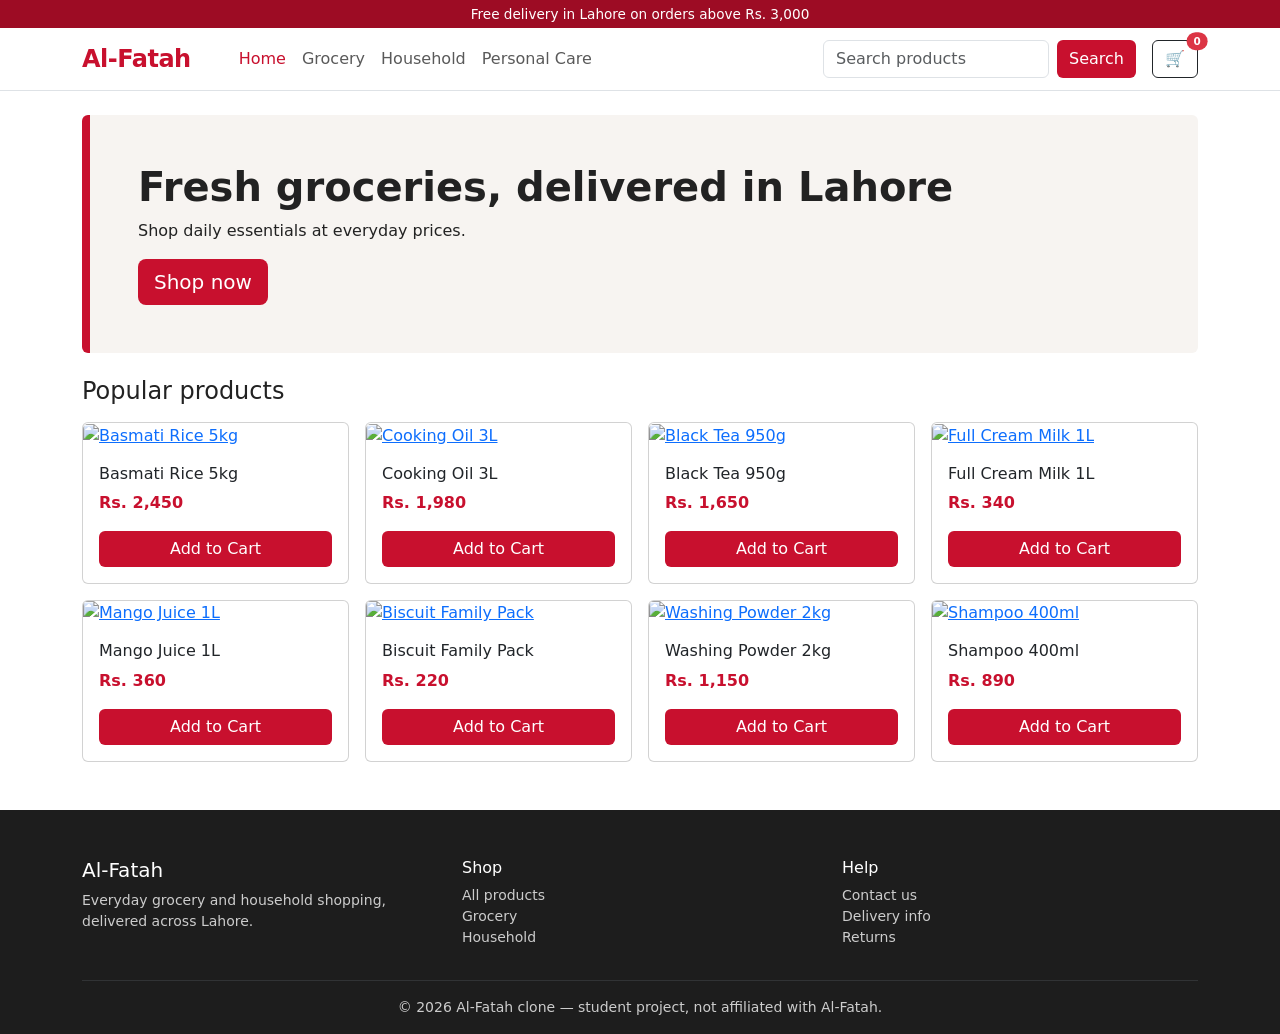
==== Assignment-2/index.html @ c0e251b8 "Added navbar" ====
<!DOCTYPE html>
<html lang="en">
<head>
<meta charset="UTF-8">
<meta name="viewport" content="width=device-width, initial-scale=1">
<title>Al-Fatah | Home</title>
<link href="https://cdn.jsdelivr.net/npm/bootstrap@5.3.3/dist/css/bootstrap.min.css" rel="stylesheet">
<link href="styles.css" rel="stylesheet">
</head>
<body>
<div class="topbar py-1 text-center">Free delivery in Lahore on orders above Rs. 3,000</div>
<nav class="navbar navbar-expand-lg bg-white border-bottom sticky-top">
  <div class="container">
    <a class="navbar-brand" href="index.html">Al-Fatah</a>
    <div class="d-flex align-items-center order-lg-last">
      <a href="#" class="btn btn-outline-dark position-relative" aria-label="Cart">
        &#128722;<span class="cart-badge position-absolute top-0 start-100 translate-middle badge rounded-pill bg-danger">0</span>
      </a>
      <button class="navbar-toggler ms-2" type="button" data-bs-toggle="collapse" data-bs-target="#menu" aria-controls="menu" aria-expanded="false" aria-label="Toggle navigation"><span class="navbar-toggler-icon"></span></button>
    </div>
    <div class="collapse navbar-collapse" id="menu">
      <ul class="navbar-nav me-auto ms-lg-4">
        <li class="nav-item"><a class="nav-link active" href="index.html">Home</a></li>
        <li class="nav-item"><a class="nav-link" href="#products">Grocery</a></li>
        <li class="nav-item"><a class="nav-link" href="#products">Household</a></li>
        <li class="nav-item"><a class="nav-link" href="#products">Personal Care</a></li>
      </ul>
      <form class="d-flex my-2 my-lg-0 me-lg-3" role="search">
        <input class="form-control me-2" type="search" placeholder="Search products" aria-label="Search">
        <button class="btn btn-brand" type="button">Search</button>
      </form>
    </div>
  </div>
</nav>

<main class="container mt-4">
  <section class="hero rounded p-4 p-md-5 mb-4">
    <h1 class="fw-bold">Fresh groceries, delivered in Lahore</h1>
    <p class="mb-3">Shop daily essentials at everyday prices.</p>
    <a href="#products" class="btn btn-brand btn-lg">Shop now</a>
  </section>
  <section id="products">
    <h2 class="h4 mb-3">Popular products</h2>
    <div class="row g-3">
      <div class="col-6 col-md-4 col-lg-3">
        <div class="card h-100 product-card">
          <a href="product.html"><img src="images/basmati-rice.svg" class="card-img-top" alt="Basmati Rice 5kg"></a>
          <div class="card-body d-flex flex-column">
            <h2 class="h6 card-title"><a href="product.html" class="text-decoration-none text-dark">Basmati Rice 5kg</a></h2>
            <p class="price mb-3">Rs. 2,450</p>
            <button class="btn btn-brand mt-auto" type="button">Add to Cart</button>
          </div>
        </div>
      </div>
      <div class="col-6 col-md-4 col-lg-3">
        <div class="card h-100 product-card">
          <a href="product.html"><img src="images/cooking-oil.svg" class="card-img-top" alt="Cooking Oil 3L"></a>
          <div class="card-body d-flex flex-column">
            <h2 class="h6 card-title"><a href="product.html" class="text-decoration-none text-dark">Cooking Oil 3L</a></h2>
            <p class="price mb-3">Rs. 1,980</p>
            <button class="btn btn-brand mt-auto" type="button">Add to Cart</button>
          </div>
        </div>
      </div>
      <div class="col-6 col-md-4 col-lg-3">
        <div class="card h-100 product-card">
          <a href="product.html"><img src="images/tea.svg" class="card-img-top" alt="Black Tea 950g"></a>
          <div class="card-body d-flex flex-column">
            <h2 class="h6 card-title"><a href="product.html" class="text-decoration-none text-dark">Black Tea 950g</a></h2>
            <p class="price mb-3">Rs. 1,650</p>
            <button class="btn btn-brand mt-auto" type="button">Add to Cart</button>
          </div>
        </div>
      </div>
      <div class="col-6 col-md-4 col-lg-3">
        <div class="card h-100 product-card">
          <a href="product.html"><img src="images/milk.svg" class="card-img-top" alt="Full Cream Milk 1L"></a>
          <div class="card-body d-flex flex-column">
            <h2 class="h6 card-title"><a href="product.html" class="text-decoration-none text-dark">Full Cream Milk 1L</a></h2>
            <p class="price mb-3">Rs. 340</p>
            <button class="btn btn-brand mt-auto" type="button">Add to Cart</button>
          </div>
        </div>
      </div>
      <div class="col-6 col-md-4 col-lg-3">
        <div class="card h-100 product-card">
          <a href="product.html"><img src="images/juice.svg" class="card-img-top" alt="Mango Juice 1L"></a>
          <div class="card-body d-flex flex-column">
            <h2 class="h6 card-title"><a href="product.html" class="text-decoration-none text-dark">Mango Juice 1L</a></h2>
            <p class="price mb-3">Rs. 360</p>
            <button class="btn btn-brand mt-auto" type="button">Add to Cart</button>
          </div>
        </div>
      </div>
      <div class="col-6 col-md-4 col-lg-3">
        <div class="card h-100 product-card">
          <a href="product.html"><img src="images/biscuits.svg" class="card-img-top" alt="Biscuit Family Pack"></a>
          <div class="card-body d-flex flex-column">
            <h2 class="h6 card-title"><a href="product.html" class="text-decoration-none text-dark">Biscuit Family Pack</a></h2>
            <p class="price mb-3">Rs. 220</p>
            <button class="btn btn-brand mt-auto" type="button">Add to Cart</button>
          </div>
        </div>
      </div>
      <div class="col-6 col-md-4 col-lg-3">
        <div class="card h-100 product-card">
          <a href="product.html"><img src="images/detergent.svg" class="card-img-top" alt="Washing Powder 2kg"></a>
          <div class="card-body d-flex flex-column">
            <h2 class="h6 card-title"><a href="product.html" class="text-decoration-none text-dark">Washing Powder 2kg</a></h2>
            <p class="price mb-3">Rs. 1,150</p>
            <button class="btn btn-brand mt-auto" type="button">Add to Cart</button>
          </div>
        </div>
      </div>
      <div class="col-6 col-md-4 col-lg-3">
        <div class="card h-100 product-card">
          <a href="product.html"><img src="images/shampoo.svg" class="card-img-top" alt="Shampoo 400ml"></a>
          <div class="card-body d-flex flex-column">
            <h2 class="h6 card-title"><a href="product.html" class="text-decoration-none text-dark">Shampoo 400ml</a></h2>
            <p class="price mb-3">Rs. 890</p>
            <button class="btn btn-brand mt-auto" type="button">Add to Cart</button>
          </div>
        </div>
      </div>
    </div>
  </section>
</main>

<footer class="mt-5 pt-5 pb-3">
  <div class="container">
    <div class="row g-4">
      <div class="col-12 col-md-4"><h5 class="text-white">Al-Fatah</h5><p class="small">Everyday grocery and household shopping, delivered across Lahore.</p></div>
      <div class="col-6 col-md-4"><h6 class="text-white">Shop</h6><ul class="list-unstyled small"><li><a href="index.html">All products</a></li><li><a href="#">Grocery</a></li><li><a href="#">Household</a></li></ul></div>
      <div class="col-6 col-md-4"><h6 class="text-white">Help</h6><ul class="list-unstyled small"><li><a href="#">Contact us</a></li><li><a href="#">Delivery info</a></li><li><a href="#">Returns</a></li></ul></div>
    </div>
    <hr class="border-secondary">
    <p class="small text-center mb-0">&copy; 2026 Al-Fatah clone &mdash; student project, not affiliated with Al-Fatah.</p>
  </div>
</footer>
<script src="https://cdn.jsdelivr.net/npm/bootstrap@5.3.3/dist/js/bootstrap.bundle.min.js"></script>
</body>
</html>
---- Assignment-2/styles.css ----
:root{--brand:#c8102e;--brand-dark:#9d0c24;--ink:#222;--soft:#f7f4f1}
body{color:var(--ink);font-family:"Segoe UI",system-ui,sans-serif}
.topbar{background:var(--brand-dark);color:#fff;font-size:.85rem}
.navbar-brand{font-weight:800;color:var(--brand)!important;font-size:1.5rem;letter-spacing:-.5px}
.nav-link:hover,.nav-link.active{color:var(--brand)!important}
.btn-brand{background:var(--brand);color:#fff;border:0}
.btn-brand:hover,.btn-brand:focus{background:var(--brand-dark);color:#fff}
.hero{background:var(--soft);border-left:8px solid var(--brand)}
.product-card img{aspect-ratio:1/1;object-fit:cover}
.product-card .price{color:var(--brand);font-weight:700}
.product-card{transition:box-shadow .2s}
.product-card:hover{box-shadow:0 .5rem 1rem rgba(0,0,0,.12)}
.cart-badge{font-size:.65rem}
footer{background:#1d1d1d;color:#ccc}
footer a{color:#ccc;text-decoration:none}
footer a:hover{color:#fff}
@media (max-width:575.98px){.hero h1{font-size:1.5rem}}
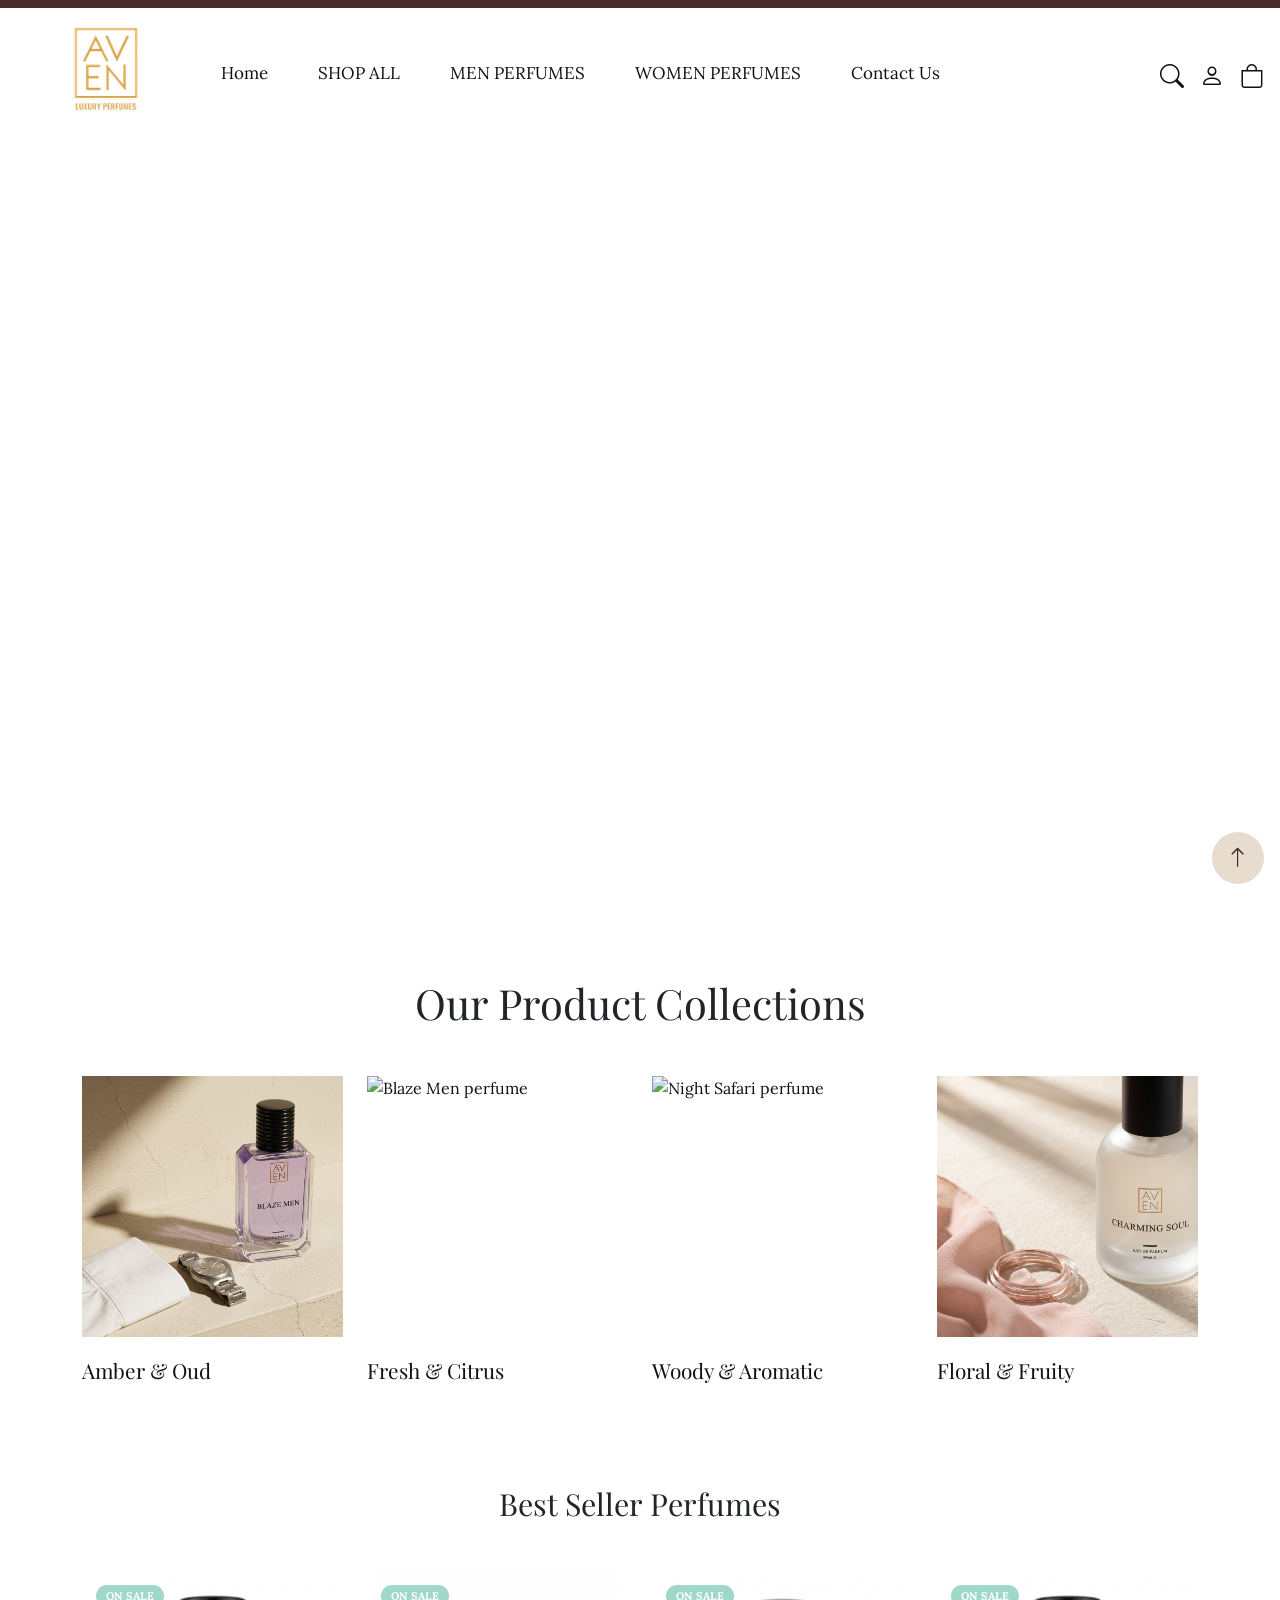
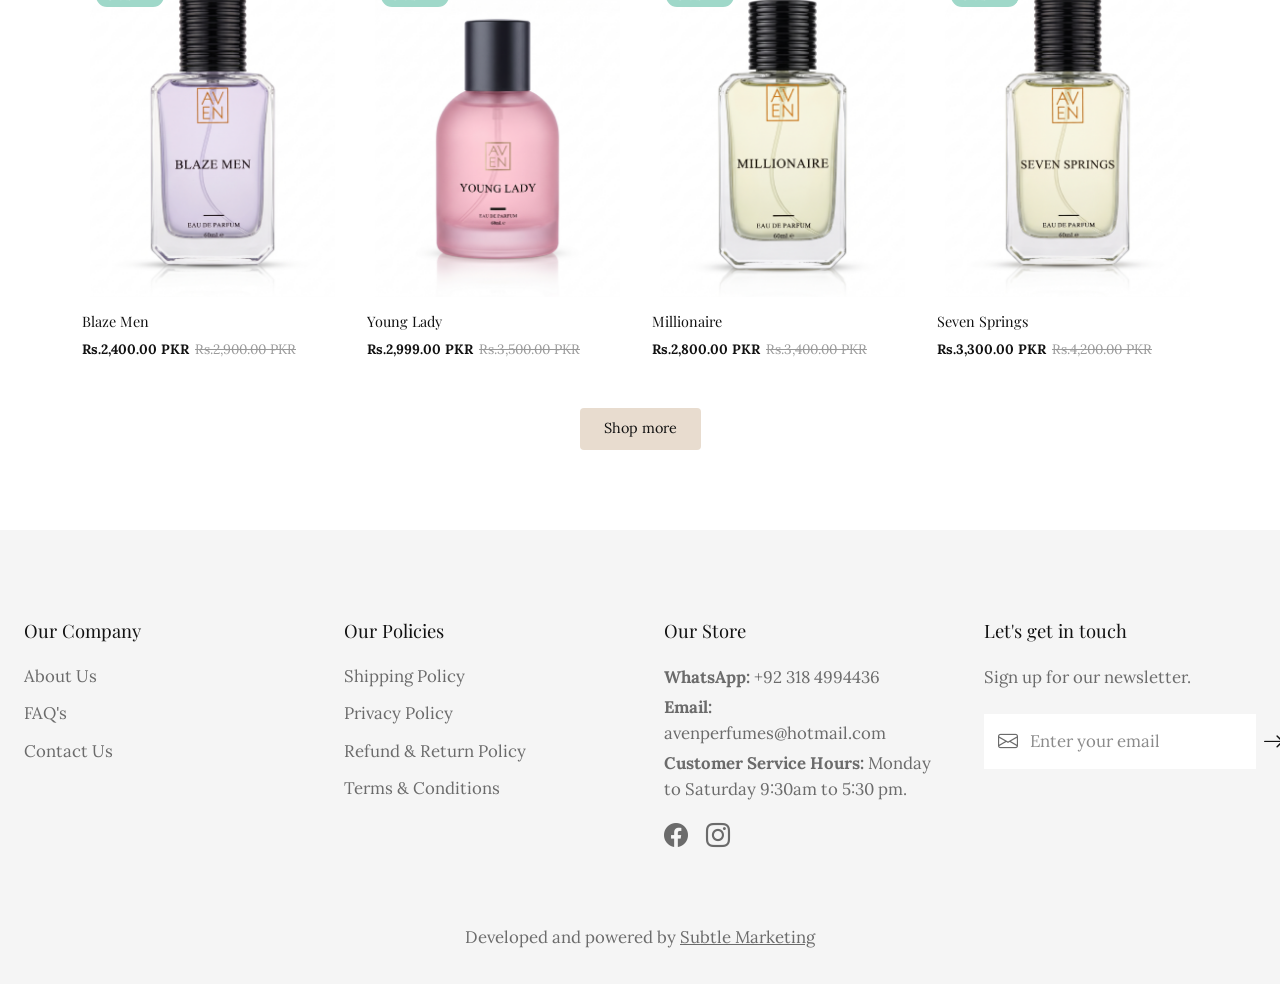
==== commit 8515f111: "added images instead of placeholders" ====
--- a/Assignment-2/index.html
+++ b/Assignment-2/index.html
@@ -1,142 +1,267 @@
 <!DOCTYPE html>
 <html lang="en">
 <head>
-<meta charset="UTF-8">
-<meta name="viewport" content="width=device-width, initial-scale=1">
-<title>Al-Fatah | Home</title>
-<link href="https://cdn.jsdelivr.net/npm/bootstrap@5.3.3/dist/css/bootstrap.min.css" rel="stylesheet">
-<link href="styles.css" rel="stylesheet">
+  <meta charset="UTF-8">
+  <meta name="viewport" content="width=device-width, initial-scale=1">
+  <title>Aven Perfumes</title>
+
+  <!-- Bootstrap 5 + Bootstrap Icons + Lora font -->
+  <link href="https://cdn.jsdelivr.net/npm/bootstrap@5.3.3/dist/css/bootstrap.min.css" rel="stylesheet">
+  <link href="https://cdn.jsdelivr.net/npm/bootstrap-icons@1.11.3/font/bootstrap-icons.min.css" rel="stylesheet">
+  <link href="https://fonts.googleapis.com/css2?family=Lora:wght@400;500&family=Playfair+Display:wght@400;500&display=swap" rel="stylesheet">
+
+  <style>
+    body { font-family: 'Lora', Georgia, serif; }
+ 
+    .top-bar { height: 8px; background: #4a2c2a; }
+ 
+    .hero {
+      position: relative;
+      min-height: 100vh;
+      background: url('images/hero.jpg') center / cover no-repeat;
+    }
+ 
+    .navbar-brand img { height: 90px; }
+ 
+    .navbar .nav-link {
+      color: #111;
+      font-size: 17px;
+      padding: 0 0 3px;
+      margin: 0 17px;
+      border-bottom: 1px solid transparent;
+    }
+    .navbar .nav-link:hover { border-bottom-color: #111; }
+ 
+    .icons a { color: #111; font-size: 24px; line-height: 1; }
+ 
+    @media (min-width: 992px) {
+      .brand-wrap, .icons-wrap { flex: 1 0 0; }
+      .navbar-collapse { flex-grow: 0; }
+      .navbar .navbar-nav { margin-top: 14px; }
+      .icons-wrap { margin-top: 14px; }
+    }
+ 
+    @media (max-width: 991.98px) {
+      .navbar-brand img { height: 64px; }
+      .navbar-collapse { background: rgba(255, 255, 255, 0.95); padding: 16px; }
+      .navbar .nav-link { margin: 8px 0; display: inline-block; }
+    }
+ 
+    /* collections */
+    .collections { padding: 70px 0 80px; }
+    .collections h2 { font-family: 'Playfair Display', Georgia, serif; font-weight: 400; font-size: 2.6rem; }
+    .collection-card { display: block; color: #111; text-decoration: none; }
+    .collection-card img { width: 100%; aspect-ratio: 1 / 1; object-fit: cover; display: block; }
+    .collection-card span { display: inline-block; margin-top: 18px; font-family: 'Playfair Display', Georgia, serif; font-size: 1.3rem; }
+    .collection-card:hover span { text-decoration: underline; }
+ 
+    .to-top {
+      position: fixed; right: 16px; bottom: 16px;
+      width: 52px; height: 52px; border-radius: 50%;
+      background: #e8dccf; color: #3b2a22; font-size: 22px;
+      display: flex; align-items: center; justify-content: center;
+      text-decoration: none;
+    }
+ 
+    /* footer */
+    .footer { background: #f5f5f5; padding: 90px 0 30px; color: #6b6b6b; }
+    .footer h3 { font-family: 'Playfair Display', Georgia, serif; font-weight: 400; font-size: 1.15rem; color: #111; margin-bottom: 22px; }
+    .footer ul { list-style: none; padding: 0; margin: 0; }
+    .footer li { margin-bottom: 12px; }
+    .footer a { color: #6b6b6b; text-decoration: none; font-size: 1.05rem; }
+    .footer a:hover { color: #111; }
+    .footer p { font-size: 1.05rem; line-height: 1.55; margin-bottom: 4px; }
+    .footer .socials a { font-size: 24px; margin-right: 14px; }
+    .newsletter { background: #fff; display: flex; align-items: center; padding: 0 14px; height: 55px; }
+    .newsletter input { flex: 1; border: 0; outline: 0; background: transparent; padding: 0 12px; font-family: inherit; font-size: 1.05rem; }
+    .newsletter input::placeholder { color: #8a8a8a; }
+    .newsletter button { border: 0; background: none; font-size: 22px; color: #111; }
+    .footer-credit { margin-top: 70px; text-align: center; font-size: 0.95rem; }
+    .footer-credit a { text-decoration: underline; font-size: inherit; }
+ 
+    /* best sellers */
+    .bestsellers { padding: 20px 0 80px; }
+    .bestsellers h2 { font-family: 'Playfair Display', Georgia, serif; font-weight: 400; font-size: 1.9rem; }
+    .product-card { position: relative; display: block; color: #111; text-decoration: none; }
+    .product-card img { width: 100%; aspect-ratio: 4 / 5; object-fit: contain; display: block; background: #fff; }
+    .badge-sale {
+      position: absolute; top: 14px; left: 14px;
+      background: #9fd8c9; color: #fff; font-size: 11px; font-weight: 700;
+      padding: 3px 10px; border-radius: 20px;
+    }
+    .product-name { font-family: 'Playfair Display', Georgia, serif; font-size: 0.9rem; margin: 14px 0 4px; }
+    .price { font-size: 0.85rem; font-weight: 700; }
+    .price-old { font-weight: 400; color: #999; text-decoration: line-through; margin-left: 6px; }
+    .btn-shop {
+      background: #e8dccf; color: #111; border: 0; border-radius: 4px;
+      padding: 10px 24px; font-size: 0.9rem;
+    }
+    .btn-shop:hover { background: #dccdbb; color: #111; }
+  </style>
 </head>
-<body>
-<div class="topbar py-1 text-center">Free delivery in Lahore on orders above Rs. 3,000</div>
-<nav class="navbar navbar-expand-lg bg-white border-bottom sticky-top">
-  <div class="container">
-    <a class="navbar-brand" href="index.html">Al-Fatah</a>
-    <div class="d-flex align-items-center order-lg-last">
-      <a href="#" class="btn btn-outline-dark position-relative" aria-label="Cart">
-        &#128722;<span class="cart-badge position-absolute top-0 start-100 translate-middle badge rounded-pill bg-danger">0</span>
-      </a>
-      <button class="navbar-toggler ms-2" type="button" data-bs-toggle="collapse" data-bs-target="#menu" aria-controls="menu" aria-expanded="false" aria-label="Toggle navigation"><span class="navbar-toggler-icon"></span></button>
-    </div>
-    <div class="collapse navbar-collapse" id="menu">
-      <ul class="navbar-nav me-auto ms-lg-4">
-        <li class="nav-item"><a class="nav-link active" href="index.html">Home</a></li>
-        <li class="nav-item"><a class="nav-link" href="#products">Grocery</a></li>
-        <li class="nav-item"><a class="nav-link" href="#products">Household</a></li>
-        <li class="nav-item"><a class="nav-link" href="#products">Personal Care</a></li>
-      </ul>
-      <form class="d-flex my-2 my-lg-0 me-lg-3" role="search">
-        <input class="form-control me-2" type="search" placeholder="Search products" aria-label="Search">
-        <button class="btn btn-brand" type="button">Search</button>
-      </form>
-    </div>
-  </div>
-</nav>
-
-<main class="container mt-4">
-  <section class="hero rounded p-4 p-md-5 mb-4">
-    <h1 class="fw-bold">Fresh groceries, delivered in Lahore</h1>
-    <p class="mb-3">Shop daily essentials at everyday prices.</p>
-    <a href="#products" class="btn btn-brand btn-lg">Shop now</a>
+<body id="top">
+
+  <div class="top-bar"></div>
+
+  <section class="hero">
+    <nav class="navbar navbar-expand-lg position-absolute top-0 start-0 w-100 px-3 py-3">
+      <div class="brand-wrap">
+        <a class="navbar-brand m-0" href="https://avenperfumes.com/">
+          <img src="images/logo.png" alt="Aven Luxury Perfumes">
+        </a>
+      </div>
+
+      <div class="icons-wrap order-lg-3 d-flex align-items-center justify-content-end gap-3 ms-auto ms-lg-0">
+        <div class="icons d-flex gap-3">
+          <a href="#" aria-label="Search"><i class="bi bi-search"></i></a>
+          <a href="#" aria-label="Account"><i class="bi bi-person"></i></a>
+          <a href="#" aria-label="Cart"><i class="bi bi-bag"></i></a>
+        </div>
+        <button class="navbar-toggler border-0 p-1 d-lg-none" type="button"
+                data-bs-toggle="collapse" data-bs-target="#mainNav"
+                aria-controls="mainNav" aria-expanded="false" aria-label="Toggle menu">
+          <span class="navbar-toggler-icon"></span>
+        </button>
+      </div>
+
+      <div class="collapse navbar-collapse order-lg-2 w-100" id="mainNav">
+        <ul class="navbar-nav">
+          <li class="nav-item"><a class="nav-link" href="https://avenperfumes.com/">Home</a></li>
+          <li class="nav-item"><a class="nav-link" href="https://avenperfumes.com/collections/all">SHOP ALL</a></li>
+          <li class="nav-item"><a class="nav-link" href="https://avenperfumes.com/collections/men-perfumes">MEN PERFUMES</a></li>
+          <li class="nav-item"><a class="nav-link" href="https://avenperfumes.com/collections/woman-perfume">WOMEN PERFUMES</a></li>
+          <li class="nav-item"><a class="nav-link" href="https://avenperfumes.com/pages/contact">Contact Us</a></li>
+        </ul>
+      </div>
+    </nav>
   </section>
-  <section id="products">
-    <h2 class="h4 mb-3">Popular products</h2>
-    <div class="row g-3">
-      <div class="col-6 col-md-4 col-lg-3">
-        <div class="card h-100 product-card">
-          <a href="product.html"><img src="images/basmati-rice.svg" class="card-img-top" alt="Basmati Rice 5kg"></a>
-          <div class="card-body d-flex flex-column">
-            <h2 class="h6 card-title"><a href="product.html" class="text-decoration-none text-dark">Basmati Rice 5kg</a></h2>
-            <p class="price mb-3">Rs. 2,450</p>
-            <button class="btn btn-brand mt-auto" type="button">Add to Cart</button>
-          </div>
-        </div>
-      </div>
-      <div class="col-6 col-md-4 col-lg-3">
-        <div class="card h-100 product-card">
-          <a href="product.html"><img src="images/cooking-oil.svg" class="card-img-top" alt="Cooking Oil 3L"></a>
-          <div class="card-body d-flex flex-column">
-            <h2 class="h6 card-title"><a href="product.html" class="text-decoration-none text-dark">Cooking Oil 3L</a></h2>
-            <p class="price mb-3">Rs. 1,980</p>
-            <button class="btn btn-brand mt-auto" type="button">Add to Cart</button>
-          </div>
-        </div>
-      </div>
-      <div class="col-6 col-md-4 col-lg-3">
-        <div class="card h-100 product-card">
-          <a href="product.html"><img src="images/tea.svg" class="card-img-top" alt="Black Tea 950g"></a>
-          <div class="card-body d-flex flex-column">
-            <h2 class="h6 card-title"><a href="product.html" class="text-decoration-none text-dark">Black Tea 950g</a></h2>
-            <p class="price mb-3">Rs. 1,650</p>
-            <button class="btn btn-brand mt-auto" type="button">Add to Cart</button>
-          </div>
-        </div>
-      </div>
-      <div class="col-6 col-md-4 col-lg-3">
-        <div class="card h-100 product-card">
-          <a href="product.html"><img src="images/milk.svg" class="card-img-top" alt="Full Cream Milk 1L"></a>
-          <div class="card-body d-flex flex-column">
-            <h2 class="h6 card-title"><a href="product.html" class="text-decoration-none text-dark">Full Cream Milk 1L</a></h2>
-            <p class="price mb-3">Rs. 340</p>
-            <button class="btn btn-brand mt-auto" type="button">Add to Cart</button>
-          </div>
-        </div>
-      </div>
-      <div class="col-6 col-md-4 col-lg-3">
-        <div class="card h-100 product-card">
-          <a href="product.html"><img src="images/juice.svg" class="card-img-top" alt="Mango Juice 1L"></a>
-          <div class="card-body d-flex flex-column">
-            <h2 class="h6 card-title"><a href="product.html" class="text-decoration-none text-dark">Mango Juice 1L</a></h2>
-            <p class="price mb-3">Rs. 360</p>
-            <button class="btn btn-brand mt-auto" type="button">Add to Cart</button>
-          </div>
-        </div>
-      </div>
-      <div class="col-6 col-md-4 col-lg-3">
-        <div class="card h-100 product-card">
-          <a href="product.html"><img src="images/biscuits.svg" class="card-img-top" alt="Biscuit Family Pack"></a>
-          <div class="card-body d-flex flex-column">
-            <h2 class="h6 card-title"><a href="product.html" class="text-decoration-none text-dark">Biscuit Family Pack</a></h2>
-            <p class="price mb-3">Rs. 220</p>
-            <button class="btn btn-brand mt-auto" type="button">Add to Cart</button>
-          </div>
-        </div>
-      </div>
-      <div class="col-6 col-md-4 col-lg-3">
-        <div class="card h-100 product-card">
-          <a href="product.html"><img src="images/detergent.svg" class="card-img-top" alt="Washing Powder 2kg"></a>
-          <div class="card-body d-flex flex-column">
-            <h2 class="h6 card-title"><a href="product.html" class="text-decoration-none text-dark">Washing Powder 2kg</a></h2>
-            <p class="price mb-3">Rs. 1,150</p>
-            <button class="btn btn-brand mt-auto" type="button">Add to Cart</button>
-          </div>
-        </div>
-      </div>
-      <div class="col-6 col-md-4 col-lg-3">
-        <div class="card h-100 product-card">
-          <a href="product.html"><img src="images/shampoo.svg" class="card-img-top" alt="Shampoo 400ml"></a>
-          <div class="card-body d-flex flex-column">
-            <h2 class="h6 card-title"><a href="product.html" class="text-decoration-none text-dark">Shampoo 400ml</a></h2>
-            <p class="price mb-3">Rs. 890</p>
-            <button class="btn btn-brand mt-auto" type="button">Add to Cart</button>
-          </div>
+
+  <section class="collections">
+    <div class="container-xl">
+      <h2 class="text-center mb-5">Our Product Collections</h2>
+      <div class="row g-4">
+        <div class="col-6 col-lg-3">
+          <a class="collection-card" href="#">
+            <img src="images/image-1.jpg" alt="Sultan Oud perfume">
+            <span>Amber &amp; Oud</span>
+          </a>
+        </div>
+        <div class="col-6 col-lg-3">
+          <a class="collection-card" href="#">
+            <img src="images/image-2.jpg" alt="Blaze Men perfume">
+            <span>Fresh &amp; Citrus</span>
+          </a>
+        </div>
+        <div class="col-6 col-lg-3">
+          <a class="collection-card" href="#">
+            <img src="images/image-3.jpg" alt="Night Safari perfume">
+            <span>Woody &amp; Aromatic</span>
+          </a>
+        </div>
+        <div class="col-6 col-lg-3">
+          <a class="collection-card" href="#">
+            <img src="images/image-4.jpg" alt="Charming Soul perfume">
+            <span>Floral &amp; Fruity</span>
+          </a>
         </div>
       </div>
     </div>
   </section>
-</main>
-
-<footer class="mt-5 pt-5 pb-3">
-  <div class="container">
-    <div class="row g-4">
-      <div class="col-12 col-md-4"><h5 class="text-white">Al-Fatah</h5><p class="small">Everyday grocery and household shopping, delivered across Lahore.</p></div>
-      <div class="col-6 col-md-4"><h6 class="text-white">Shop</h6><ul class="list-unstyled small"><li><a href="index.html">All products</a></li><li><a href="#">Grocery</a></li><li><a href="#">Household</a></li></ul></div>
-      <div class="col-6 col-md-4"><h6 class="text-white">Help</h6><ul class="list-unstyled small"><li><a href="#">Contact us</a></li><li><a href="#">Delivery info</a></li><li><a href="#">Returns</a></li></ul></div>
+
+  <section class="bestsellers">
+    <div class="container-xl">
+      <h2 class="text-center mb-5">Best Seller Perfumes</h2>
+      <div class="row g-4">
+        <div class="col-6 col-lg-3">
+          <a class="product-card" href="#">
+            <span class="badge-sale">ON SALE</span>
+            <img src="images/Blaze_Men.png" alt="Blaze Men perfume">
+            <p class="product-name">Blaze Men</p>
+            <span class="price">Rs.2,400.00 PKR</span><span class="price price-old">Rs.2,900.00 PKR</span>
+          </a>
+        </div>
+        <div class="col-6 col-lg-3">
+          <a class="product-card" href="#">
+            <span class="badge-sale">ON SALE</span>
+            <img src="images/Young_Lady.png" alt="Young Lady perfume">
+            <p class="product-name">Young Lady</p>
+            <span class="price">Rs.2,999.00 PKR</span><span class="price price-old">Rs.3,500.00 PKR</span>
+          </a>
+        </div>
+        <div class="col-6 col-lg-3">
+          <a class="product-card" href="#">
+            <span class="badge-sale">ON SALE</span>
+            <img src="images/Millionaire.png" alt="Millionaire perfume">
+            <p class="product-name">Millionaire</p>
+            <span class="price">Rs.2,800.00 PKR</span><span class="price price-old">Rs.3,400.00 PKR</span>
+          </a>
+        </div>
+        <div class="col-6 col-lg-3">
+          <a class="product-card" href="#">
+            <span class="badge-sale">ON SALE</span>
+            <img src="images/Seven_Springs.png" alt="Seven Springs perfume">
+            <p class="product-name">Seven Springs</p>
+            <span class="price">Rs.3,300.00 PKR</span><span class="price price-old">Rs.4,200.00 PKR</span>
+          </a>
+        </div>
+      </div>
+      <div class="text-center mt-5">
+        <a href="https://avenperfumes.com/collections/all" class="btn btn-shop">Shop more</a>
+      </div>
     </div>
-    <hr class="border-secondary">
-    <p class="small text-center mb-0">&copy; 2026 Al-Fatah clone &mdash; student project, not affiliated with Al-Fatah.</p>
-  </div>
-</footer>
-<script src="https://cdn.jsdelivr.net/npm/bootstrap@5.3.3/dist/js/bootstrap.bundle.min.js"></script>
+  </section>
+
+
+  <footer class="footer">
+    <div class="container-fluid px-4">
+      <div class="row g-5">
+        <div class="col-12 col-md-6 col-lg-3">
+          <h3>Our Company</h3>
+          <ul>
+            <li><a href="#">About Us</a></li>
+            <li><a href="#">FAQ's</a></li>
+            <li><a href="https://avenperfumes.com/pages/contact">Contact Us</a></li>
+          </ul>
+        </div>
+ 
+        <div class="col-12 col-md-6 col-lg-3">
+          <h3>Our Policies</h3>
+          <ul>
+            <li><a href="#">Shipping Policy</a></li>
+            <li><a href="#">Privacy Policy</a></li>
+            <li><a href="#">Refund &amp; Return Policy</a></li>
+            <li><a href="#">Terms &amp; Conditions</a></li>
+          </ul>
+        </div>
+ 
+        <div class="col-12 col-md-6 col-lg-3">
+          <h3>Our Store</h3>
+          <p><strong>WhatsApp:</strong> +92 318 4994436</p>
+          <p><strong>Email:</strong> avenperfumes@hotmail.com</p>
+          <p><strong>Customer Service Hours:</strong> Monday to Saturday 9:30am to 5:30 pm.</p>
+          <div class="socials mt-3">
+            <a href="#" aria-label="Facebook"><i class="bi bi-facebook"></i></a>
+            <a href="#" aria-label="Instagram"><i class="bi bi-instagram"></i></a>
+          </div>
+        </div>
+ 
+        <div class="col-12 col-md-6 col-lg-3">
+          <h3>Let's get in touch</h3>
+          <p class="mb-4 mt-3">Sign up for our newsletter.</p>
+          <form class="newsletter" onsubmit="return false;">
+            <i class="bi bi-envelope fs-5"></i>
+            <input type="email" placeholder="Enter your email" aria-label="Email address">
+            <button type="submit" aria-label="Subscribe"><i class="bi bi-arrow-right"></i></button>
+          </form>
+        </div>
+      </div>
+ 
+      <p class="footer-credit">Developed and powered by <a href="#">Subtle Marketing</a></p>
+    </div>
+  </footer>
+
+  <a href="#top" class="to-top" aria-label="Back to top"><i class="bi bi-arrow-up"></i></a>
+
+  <script src="https://cdn.jsdelivr.net/npm/bootstrap@5.3.3/dist/js/bootstrap.bundle.min.js"></script>
 </body>
-</html>
+</html>
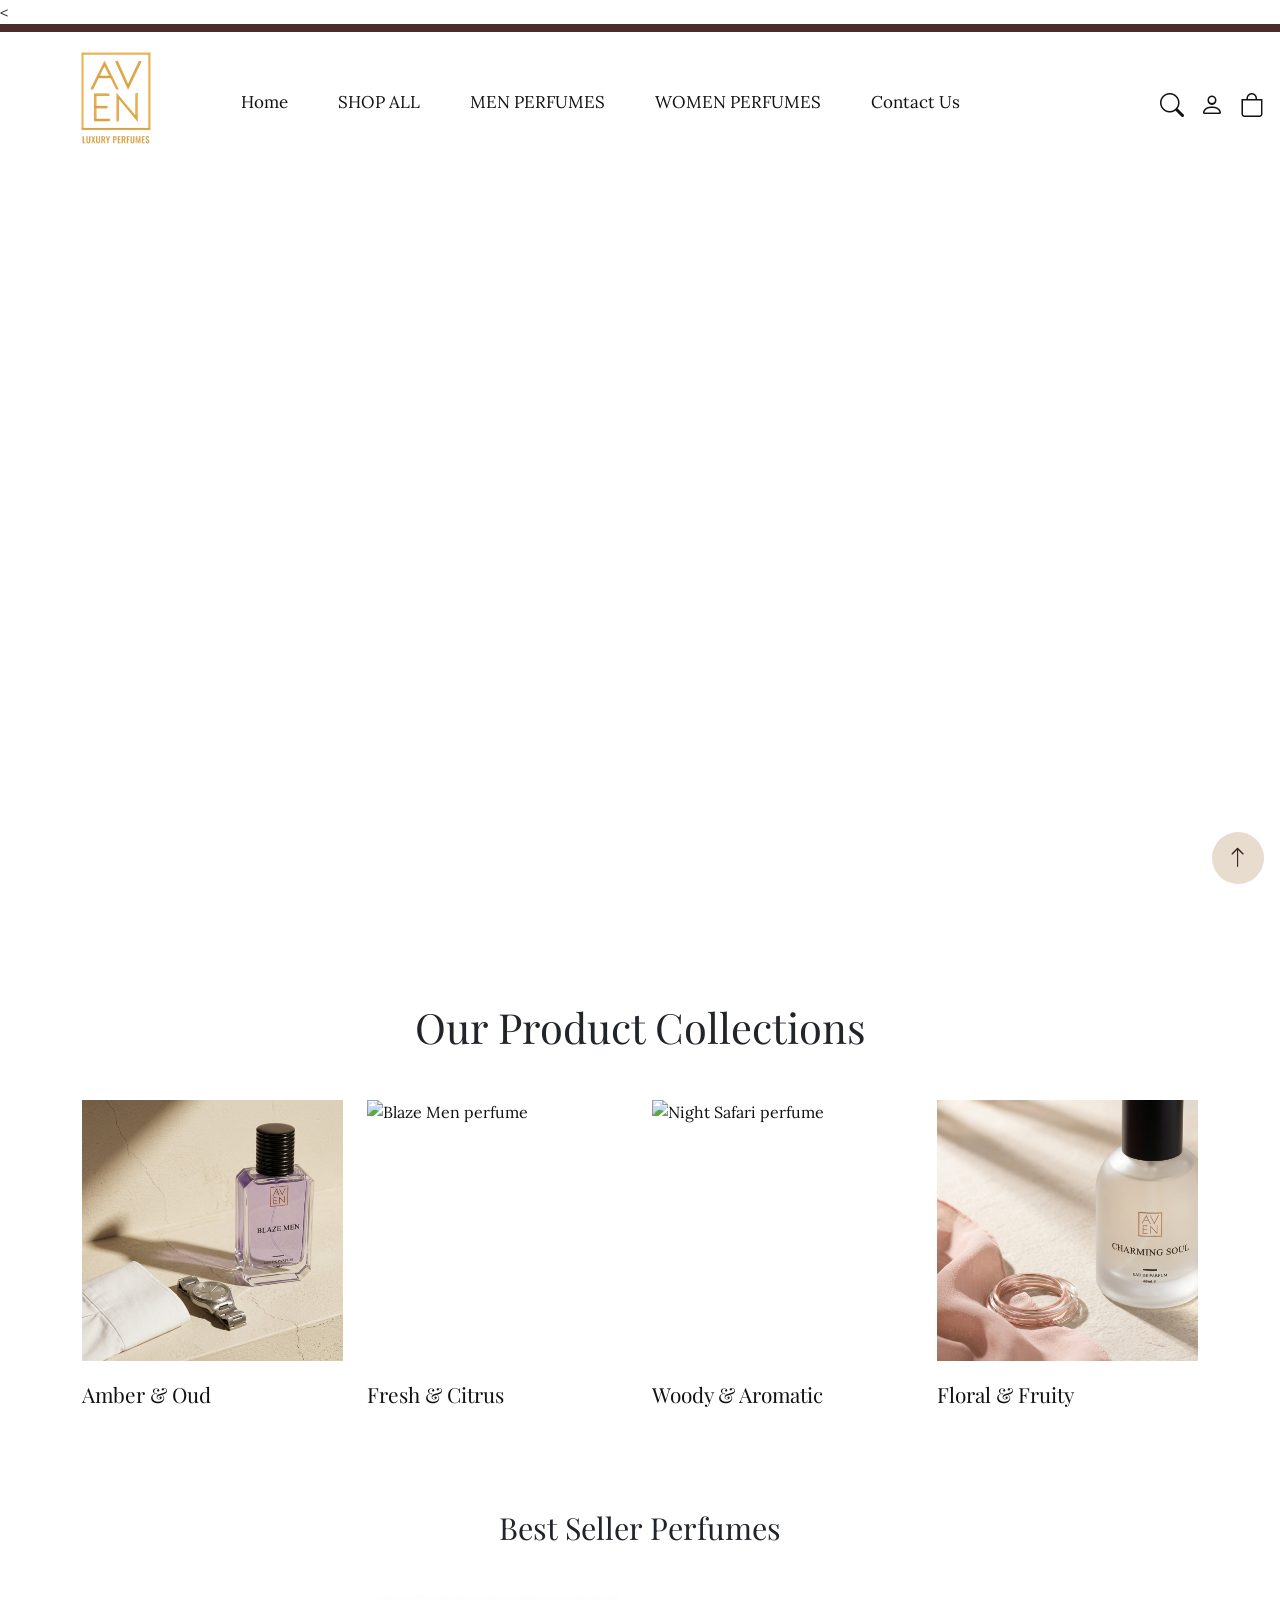
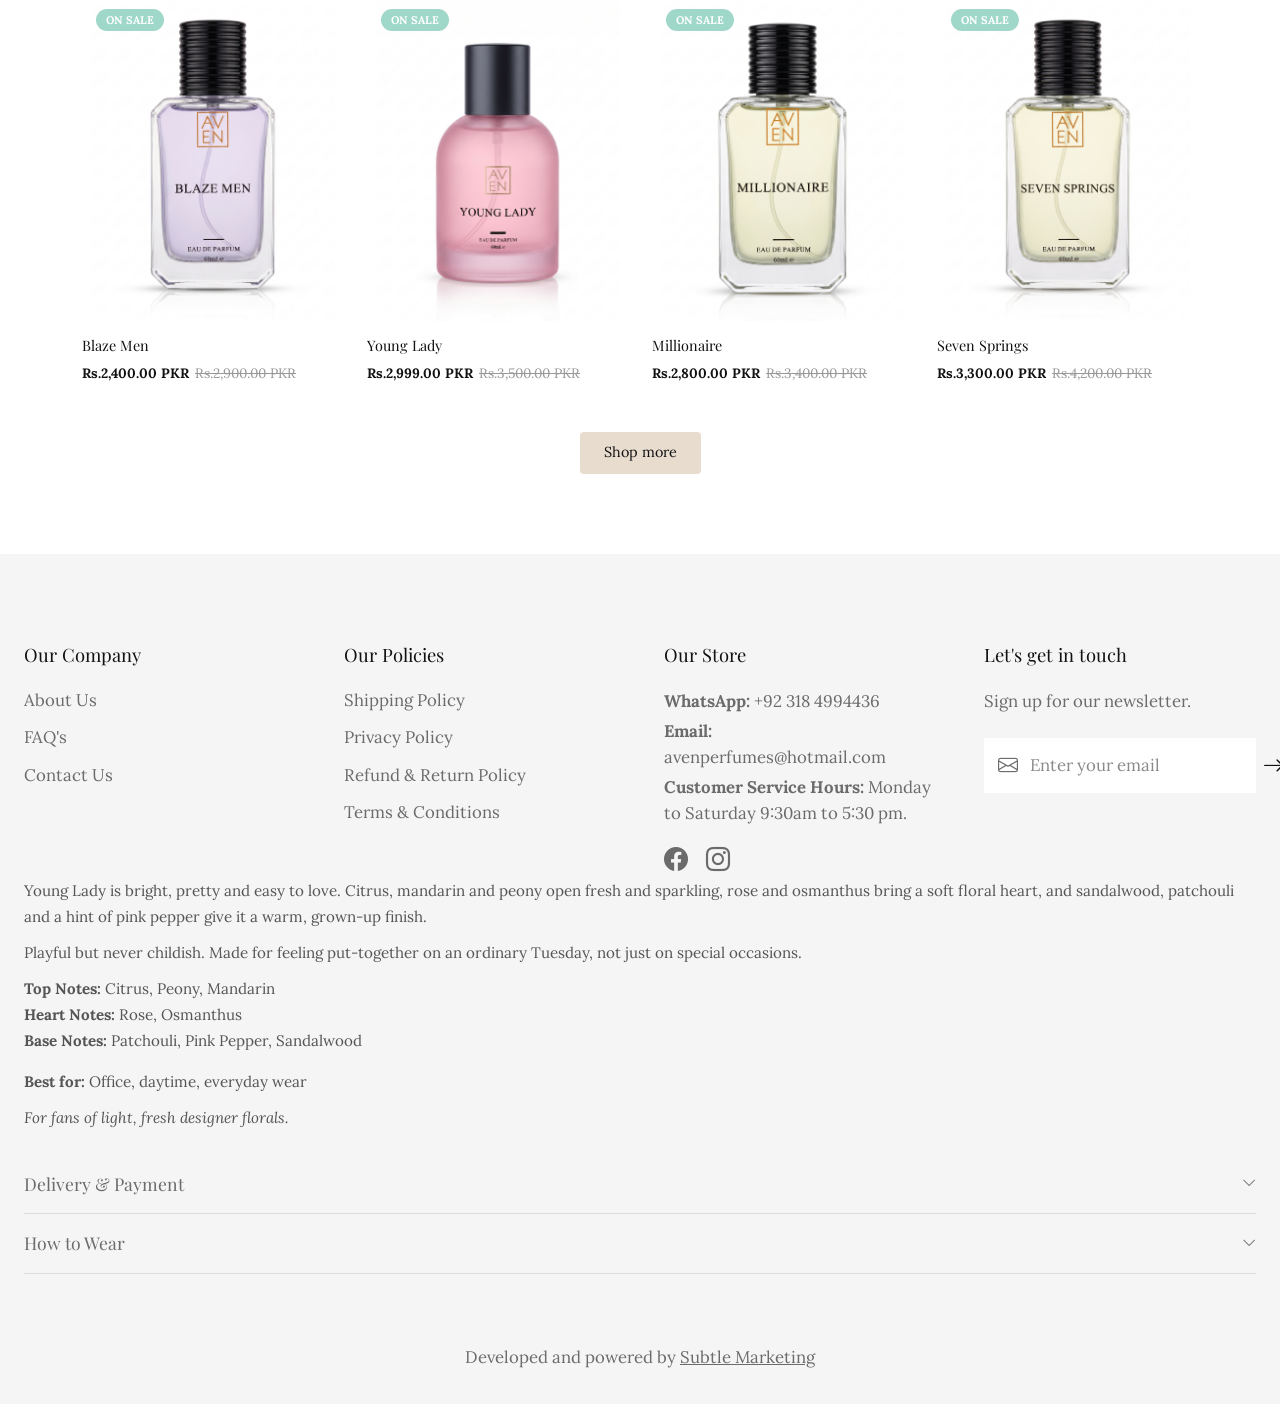
==== commit e96c70fb: "added new features" ====
--- a/Assignment-2/index.html
+++ b/Assignment-2/index.html
@@ -5,99 +5,13 @@
   <meta name="viewport" content="width=device-width, initial-scale=1">
   <title>Aven Perfumes</title>
 
-  <!-- Bootstrap 5 + Bootstrap Icons + Lora font -->
+  <
   <link href="https://cdn.jsdelivr.net/npm/bootstrap@5.3.3/dist/css/bootstrap.min.css" rel="stylesheet">
   <link href="https://cdn.jsdelivr.net/npm/bootstrap-icons@1.11.3/font/bootstrap-icons.min.css" rel="stylesheet">
   <link href="https://fonts.googleapis.com/css2?family=Lora:wght@400;500&family=Playfair+Display:wght@400;500&display=swap" rel="stylesheet">
-
-  <style>
-    body { font-family: 'Lora', Georgia, serif; }
- 
-    .top-bar { height: 8px; background: #4a2c2a; }
- 
-    .hero {
-      position: relative;
-      min-height: 100vh;
-      background: url('images/hero.jpg') center / cover no-repeat;
-    }
- 
-    .navbar-brand img { height: 90px; }
- 
-    .navbar .nav-link {
-      color: #111;
-      font-size: 17px;
-      padding: 0 0 3px;
-      margin: 0 17px;
-      border-bottom: 1px solid transparent;
-    }
-    .navbar .nav-link:hover { border-bottom-color: #111; }
- 
-    .icons a { color: #111; font-size: 24px; line-height: 1; }
- 
-    @media (min-width: 992px) {
-      .brand-wrap, .icons-wrap { flex: 1 0 0; }
-      .navbar-collapse { flex-grow: 0; }
-      .navbar .navbar-nav { margin-top: 14px; }
-      .icons-wrap { margin-top: 14px; }
-    }
- 
-    @media (max-width: 991.98px) {
-      .navbar-brand img { height: 64px; }
-      .navbar-collapse { background: rgba(255, 255, 255, 0.95); padding: 16px; }
-      .navbar .nav-link { margin: 8px 0; display: inline-block; }
-    }
- 
-    /* collections */
-    .collections { padding: 70px 0 80px; }
-    .collections h2 { font-family: 'Playfair Display', Georgia, serif; font-weight: 400; font-size: 2.6rem; }
-    .collection-card { display: block; color: #111; text-decoration: none; }
-    .collection-card img { width: 100%; aspect-ratio: 1 / 1; object-fit: cover; display: block; }
-    .collection-card span { display: inline-block; margin-top: 18px; font-family: 'Playfair Display', Georgia, serif; font-size: 1.3rem; }
-    .collection-card:hover span { text-decoration: underline; }
- 
-    .to-top {
-      position: fixed; right: 16px; bottom: 16px;
-      width: 52px; height: 52px; border-radius: 50%;
-      background: #e8dccf; color: #3b2a22; font-size: 22px;
-      display: flex; align-items: center; justify-content: center;
-      text-decoration: none;
-    }
- 
-    /* footer */
-    .footer { background: #f5f5f5; padding: 90px 0 30px; color: #6b6b6b; }
-    .footer h3 { font-family: 'Playfair Display', Georgia, serif; font-weight: 400; font-size: 1.15rem; color: #111; margin-bottom: 22px; }
-    .footer ul { list-style: none; padding: 0; margin: 0; }
-    .footer li { margin-bottom: 12px; }
-    .footer a { color: #6b6b6b; text-decoration: none; font-size: 1.05rem; }
-    .footer a:hover { color: #111; }
-    .footer p { font-size: 1.05rem; line-height: 1.55; margin-bottom: 4px; }
-    .footer .socials a { font-size: 24px; margin-right: 14px; }
-    .newsletter { background: #fff; display: flex; align-items: center; padding: 0 14px; height: 55px; }
-    .newsletter input { flex: 1; border: 0; outline: 0; background: transparent; padding: 0 12px; font-family: inherit; font-size: 1.05rem; }
-    .newsletter input::placeholder { color: #8a8a8a; }
-    .newsletter button { border: 0; background: none; font-size: 22px; color: #111; }
-    .footer-credit { margin-top: 70px; text-align: center; font-size: 0.95rem; }
-    .footer-credit a { text-decoration: underline; font-size: inherit; }
- 
-    /* best sellers */
-    .bestsellers { padding: 20px 0 80px; }
-    .bestsellers h2 { font-family: 'Playfair Display', Georgia, serif; font-weight: 400; font-size: 1.9rem; }
-    .product-card { position: relative; display: block; color: #111; text-decoration: none; }
-    .product-card img { width: 100%; aspect-ratio: 4 / 5; object-fit: contain; display: block; background: #fff; }
-    .badge-sale {
-      position: absolute; top: 14px; left: 14px;
-      background: #9fd8c9; color: #fff; font-size: 11px; font-weight: 700;
-      padding: 3px 10px; border-radius: 20px;
-    }
-    .product-name { font-family: 'Playfair Display', Georgia, serif; font-size: 0.9rem; margin: 14px 0 4px; }
-    .price { font-size: 0.85rem; font-weight: 700; }
-    .price-old { font-weight: 400; color: #999; text-decoration: line-through; margin-left: 6px; }
-    .btn-shop {
-      background: #e8dccf; color: #111; border: 0; border-radius: 4px;
-      padding: 10px 24px; font-size: 0.9rem;
-    }
-    .btn-shop:hover { background: #dccdbb; color: #111; }
-  </style>
+  <link href="styles.css" rel="stylesheet">
+
+  
 </head>
 <body id="top">
 
@@ -106,7 +20,7 @@
   <section class="hero">
     <nav class="navbar navbar-expand-lg position-absolute top-0 start-0 w-100 px-3 py-3">
       <div class="brand-wrap">
-        <a class="navbar-brand m-0" href="https://avenperfumes.com/">
+      
           <img src="images/logo.png" alt="Aven Luxury Perfumes">
         </a>
       </div>
@@ -126,11 +40,11 @@
 
       <div class="collapse navbar-collapse order-lg-2 w-100" id="mainNav">
         <ul class="navbar-nav">
-          <li class="nav-item"><a class="nav-link" href="https://avenperfumes.com/">Home</a></li>
-          <li class="nav-item"><a class="nav-link" href="https://avenperfumes.com/collections/all">SHOP ALL</a></li>
-          <li class="nav-item"><a class="nav-link" href="https://avenperfumes.com/collections/men-perfumes">MEN PERFUMES</a></li>
-          <li class="nav-item"><a class="nav-link" href="https://avenperfumes.com/collections/woman-perfume">WOMEN PERFUMES</a></li>
-          <li class="nav-item"><a class="nav-link" href="https://avenperfumes.com/pages/contact">Contact Us</a></li>
+          <li class="nav-item"><a class="nav-link" href="#">Home</a></li>
+          <li class="nav-item"><a class="nav-link" href="#">SHOP ALL</a></li>
+          <li class="nav-item"><a class="nav-link" href="#">MEN PERFUMES</a></li>
+          <li class="nav-item"><a class="nav-link" href="#">WOMEN PERFUMES</a></li>
+          <li class="nav-item"><a class="nav-link" href="#">Contact Us</a></li>
         </ul>
       </div>
     </nav>
@@ -206,7 +120,7 @@
         </div>
       </div>
       <div class="text-center mt-5">
-        <a href="https://avenperfumes.com/collections/all" class="btn btn-shop">Shop more</a>
+        <button class="btn btn-shop">Shop more</>
       </div>
     </div>
   </section>
@@ -255,13 +169,35 @@
           </form>
         </div>
       </div>
- 
+   <div class="product-desc mb-4">
+            <p>Young Lady is bright, pretty and easy to love. Citrus, mandarin and peony open fresh and sparkling, rose and osmanthus bring a soft floral heart, and sandalwood, patchouli and a hint of pink pepper give it a warm, grown-up finish.</p>
+            <p>Playful but never childish. Made for feeling put-together on an ordinary Tuesday, not just on special occasions.</p>
+            <p class="mb-3">
+              <strong>Top Notes:</strong> Citrus, Peony, Mandarin<br>
+              <strong>Heart Notes:</strong> Rose, Osmanthus<br>
+              <strong>Base Notes:</strong> Patchouli, Pink Pepper, Sandalwood
+            </p>
+            <p><strong>Best for:</strong> Office, daytime, everyday wear</p>
+            <p><em>For fans of light, fresh designer florals.</em></p>
+          </div>
+ 
+          <div class="info">
+            <details>
+              <summary>Delivery &amp; Payment</summary>
+              <p class="info-body">Delivery across Pakistan. Cash on delivery and online payment available.</p>
+            </details>
+            <details>
+              <summary>How to Wear</summary>
+              <p class="info-body">Spray on pulse points such as the wrists and neck, from about 15 cm away. Don't rub.</p>
+            </details>
+          </div>
+        </div>
       <p class="footer-credit">Developed and powered by <a href="#">Subtle Marketing</a></p>
     </div>
   </footer>
 
   <a href="#top" class="to-top" aria-label="Back to top"><i class="bi bi-arrow-up"></i></a>
 
-  <script src="https://cdn.jsdelivr.net/npm/bootstrap@5.3.3/dist/js/bootstrap.bundle.min.js"></script>
+ 
 </body>
 </html>
--- a/Assignment-2/styles.css
+++ b/Assignment-2/styles.css
@@ -0,0 +1,121 @@
+body { font-family: 'Lora', Georgia, serif; }
+ 
+    .top-bar { height: 8px; background: #4a2c2a; }
+ 
+    .hero {
+      position: relative;
+      min-height: 100vh;
+      background: url('images/hero.jpg') center / cover no-repeat;
+    }
+ 
+    .navbar-brand img { height: 90px; }
+ 
+    .navbar .nav-link {
+      color: #111;
+      font-size: 17px;
+      padding: 0 0 3px;
+      margin: 0 17px;
+      border-bottom: 1px solid transparent;
+    }
+    .navbar .nav-link:hover { border-bottom-color: #111; }
+ 
+    .icons a { color: #111; font-size: 24px; line-height: 1; }
+ 
+    @media (min-width: 992px) {
+      .brand-wrap, .icons-wrap { flex: 1 0 0; }
+      .navbar-collapse { flex-grow: 0; }
+      .navbar .navbar-nav { margin-top: 14px; }
+      .icons-wrap { margin-top: 14px; }
+    }
+ 
+    @media (max-width: 991.98px) {
+      .navbar-brand img { height: 64px; }
+      .navbar-collapse { background: rgba(255, 255, 255, 0.95); padding: 16px; }
+      .navbar .nav-link { margin: 8px 0; display: inline-block; }
+    }
+ 
+    /* collections */
+    .collections { padding: 70px 0 80px; }
+    .collections h2 { font-family: 'Playfair Display', Georgia, serif; font-weight: 400; font-size: 2.6rem; }
+    .collection-card { display: block; color: #111; text-decoration: none; }
+    .collection-card img { width: 100%; aspect-ratio: 1 / 1; object-fit: cover; display: block; }
+    .collection-card span { display: inline-block; margin-top: 18px; font-family: 'Playfair Display', Georgia, serif; font-size: 1.3rem; }
+    .collection-card:hover span { text-decoration: underline; }
+ 
+    .to-top {
+      position: fixed; right: 16px; bottom: 16px;
+      width: 52px; height: 52px; border-radius: 50%;
+      background: #e8dccf; color: #3b2a22; font-size: 22px;
+      display: flex; align-items: center; justify-content: center;
+      text-decoration: none;
+    }
+ 
+    /* footer */
+    .footer { background: #f5f5f5; padding: 90px 0 30px; color: #6b6b6b; }
+    .footer h3 { font-family: 'Playfair Display', Georgia, serif; font-weight: 400; font-size: 1.15rem; color: #111; margin-bottom: 22px; }
+    .footer ul { list-style: none; padding: 0; margin: 0; }
+    .footer li { margin-bottom: 12px; }
+    .footer a { color: #6b6b6b; text-decoration: none; font-size: 1.05rem; }
+    .footer a:hover { color: #111; }
+    .footer p { font-size: 1.05rem; line-height: 1.55; margin-bottom: 4px; }
+    .footer .socials a { font-size: 24px; margin-right: 14px; }
+    .newsletter { background: #fff; display: flex; align-items: center; padding: 0 14px; height: 55px; }
+    .newsletter input { flex: 1; border: 0; outline: 0; background: transparent; padding: 0 12px; font-family: inherit; font-size: 1.05rem; }
+    .newsletter input::placeholder { color: #8a8a8a; }
+    .newsletter button { border: 0; background: none; font-size: 22px; color: #111; }
+    .footer-credit { margin-top: 70px; text-align: center; font-size: 0.95rem; }
+    .footer-credit a { text-decoration: underline; font-size: inherit; }
+ 
+    /* best sellers */
+    .bestsellers { padding: 20px 0 80px; }
+    .bestsellers h2 { font-family: 'Playfair Display', Georgia, serif; font-weight: 400; font-size: 1.9rem; }
+    .product-card { position: relative; display: block; color: #111; text-decoration: none; }
+    .product-card img { width: 100%; aspect-ratio: 4 / 5; object-fit: contain; display: block; background: #fff; }
+    .badge-sale {
+      position: absolute; top: 14px; left: 14px;
+      background: #9fd8c9; color: #fff; font-size: 11px; font-weight: 700;
+      padding: 3px 10px; border-radius: 20px;
+    }
+    .product-name { font-family: 'Playfair Display', Georgia, serif; font-size: 0.9rem; margin: 14px 0 4px; }
+    .price { font-size: 0.85rem; font-weight: 700; }
+    .price-old { font-weight: 400; color: #999; text-decoration: line-through; margin-left: 6px; }
+    .btn-shop {
+      background: #e8dccf; color: #111; border: 0; border-radius: 4px;
+      padding: 10px 24px; font-size: 0.9rem;
+    }
+    .btn-shop:hover { background: #dccdbb; color: #111; }
+  
+    /* product page */
+    .product { padding: 30px 0 80px; }
+    .product-img { width: 100%; max-height: 80vh; object-fit: contain; display: block; margin: 0 auto; }
+    .product-title { font-family: 'Playfair Display', Georgia, serif; font-size: 1.9rem; font-weight: 400; }
+    .p-price { font-size: 1.35rem; }
+    .p-old { font-size: 0.8rem; color: #999; text-decoration: line-through; margin: 0 8px 0 6px; }
+    .save-badge { background: #d93a3a; color: #fff; font-size: 11px; font-weight: 700; padding: 4px 11px; border-radius: 20px; vertical-align: middle; }
+    .qty { display: inline-flex; align-items: center; background: #f4f4f4; border: 1px solid #e6e6e6; border-radius: 4px; height: 38px; }
+    .qty button { border: 0; background: none; width: 34px; height: 100%; font-size: 16px; }
+    .qty span { min-width: 28px; text-align: center; font-size: 0.9rem; }
+    .btn-cart { border: 1px solid #111; background: #fff; color: #111; border-radius: 4px; height: 38px; flex: 1; }
+    .btn-cart:hover { background: #111; color: #fff; }
+    .btn-buy { background: #e8dccf; color: #111; border: 0; border-radius: 4px; height: 38px; width: 100%; }
+    .btn-buy:hover { background: #dccdbb; }
+    .product-desc p { font-size: 0.95rem; color: #555; line-height: 1.7; margin-bottom: 10px; }
+    .accordion { --bs-accordion-bg: transparent; --bs-accordion-border-width: 0; --bs-accordion-btn-focus-box-shadow: none; --bs-accordion-active-bg: transparent; --bs-accordion-active-color: #111; --bs-accordion-btn-padding-x: 0; --bs-accordion-body-padding-x: 0; }
+    .accordion-item { border-bottom: 1px solid #ddd; }
+    .accordion-button { font-family: 'Playfair Display', Georgia, serif; font-size: 1.1rem; box-shadow: none; }
+    .accordion-body { font-size: 0.95rem; color: #555; }
+ 
+    /* no-JS mobile menu (checkbox toggle) */
+    .nav-check { position: absolute; opacity: 0; pointer-events: none; }
+    .navbar-toggler { cursor: pointer; }
+    @media (max-width: 991.98px) {
+      .nav-check:checked ~ .navbar-collapse { display: block; }
+    }
+ 
+    .qty-input { width: 80px; height: 38px; border: 1px solid #e6e6e6; border-radius: 4px; background: #f4f4f4; text-align: center; font-family: inherit; }
+    .info details { border-bottom: 1px solid #ddd; }
+    .info summary { font-family: 'Playfair Display', Georgia, serif; font-size: 1.1rem; padding: 16px 0; cursor: pointer; list-style: none; display: flex; justify-content: space-between; align-items: center; }
+    .info summary::-webkit-details-marker { display: none; }
+    .info summary::after { content: "\F282"; font-family: 'bootstrap-icons'; font-size: 0.9rem; transition: transform 0.2s; }
+    .info details[open] summary::after { transform: rotate(180deg); }
+    .info-body { color: #555; font-size: 0.95rem; padding-bottom: 16px; margin: 0; }
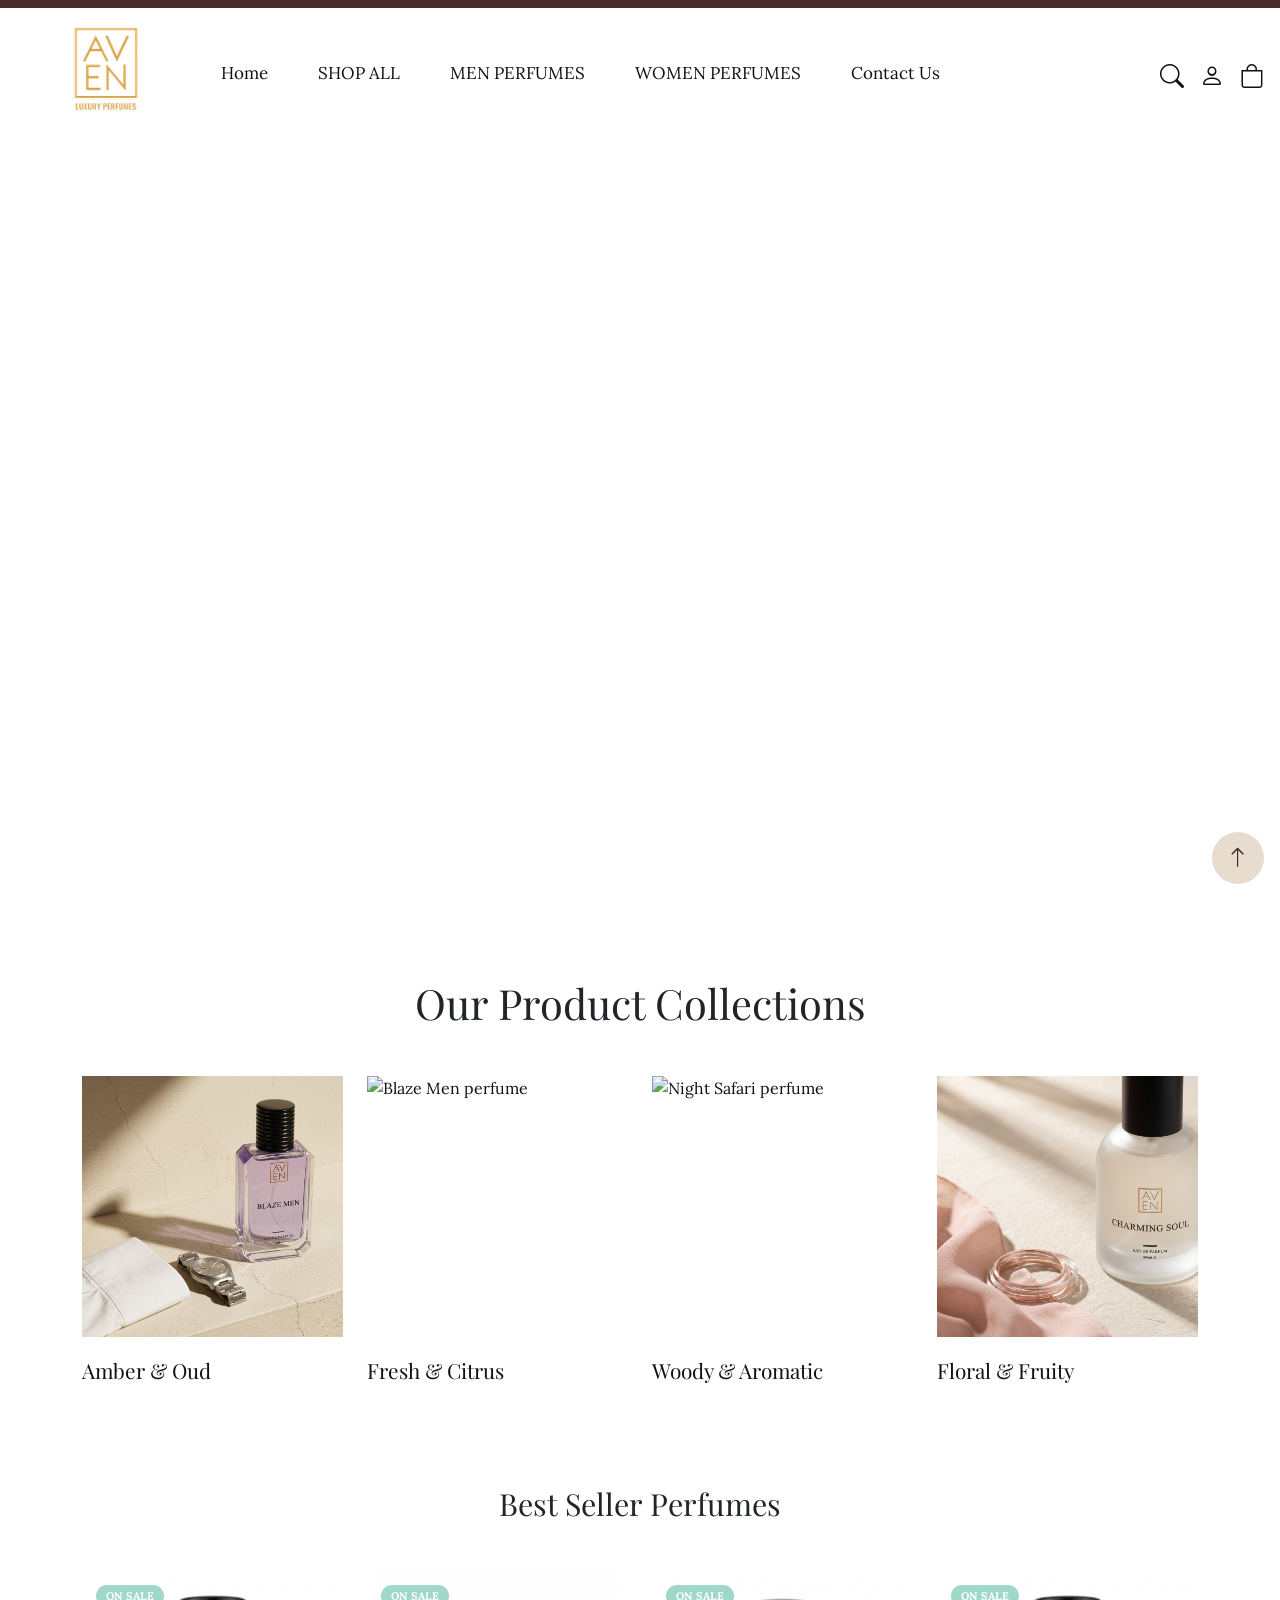
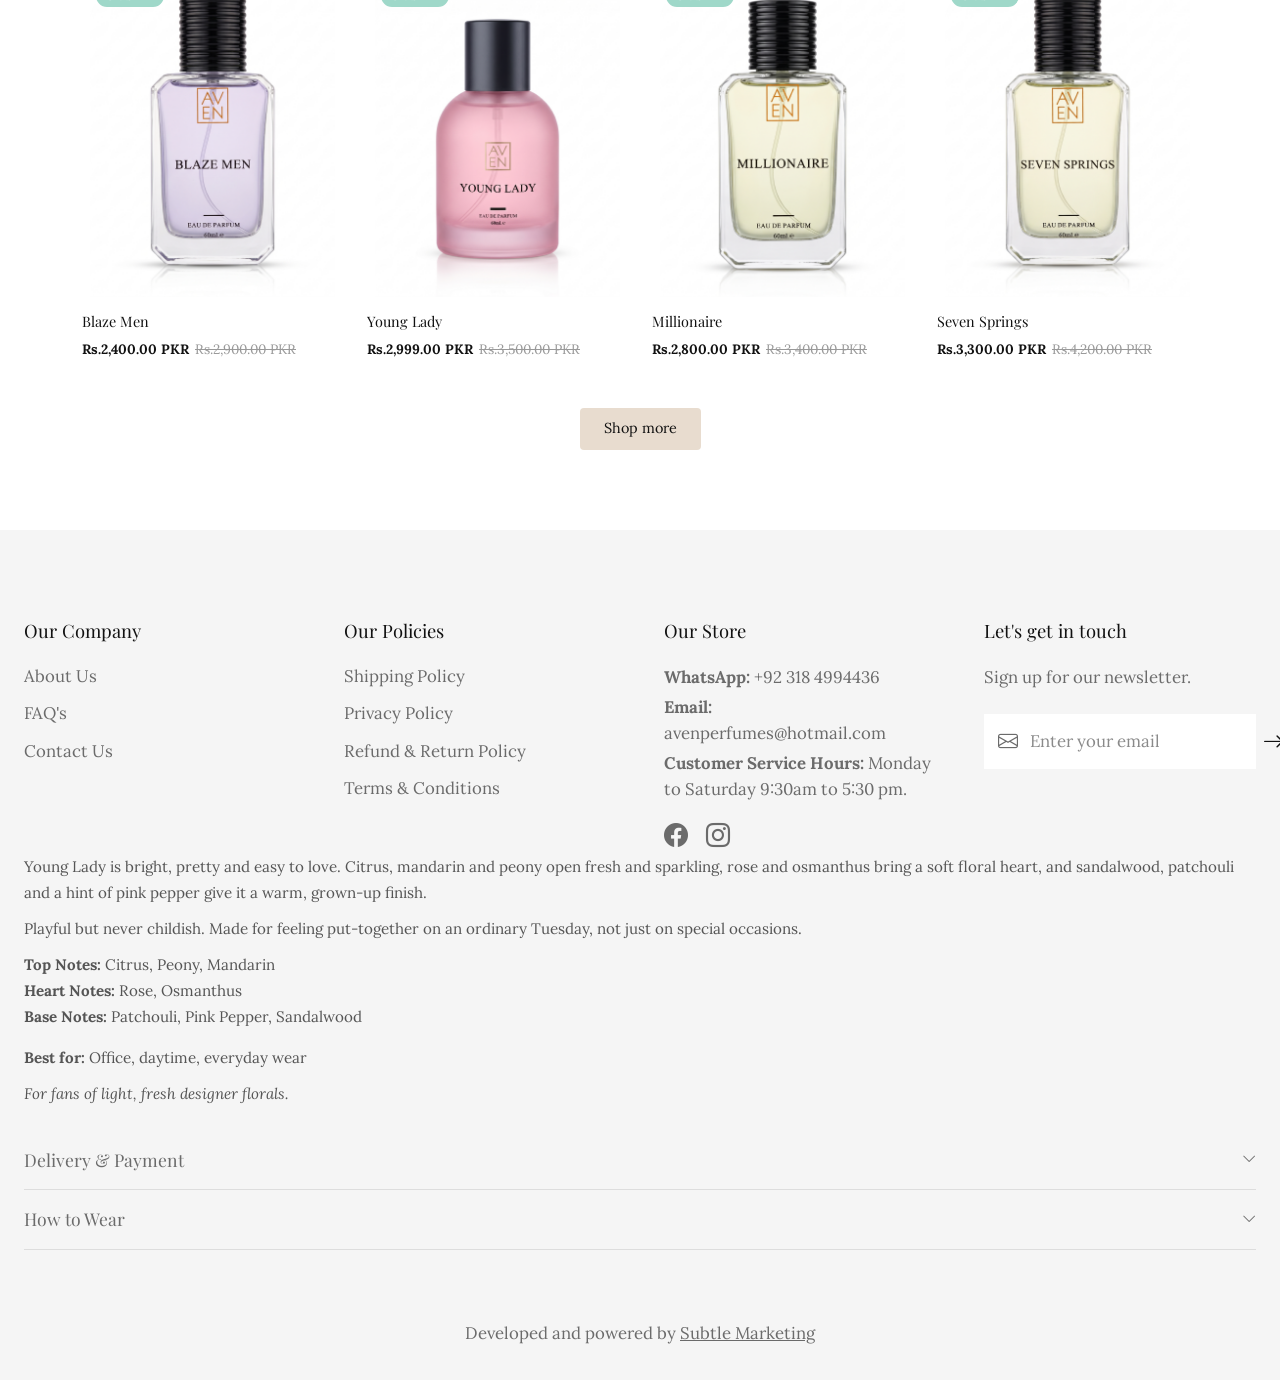
==== commit 65ff025f: "Update index.html" ====
--- a/Assignment-2/index.html
+++ b/Assignment-2/index.html
@@ -5,7 +5,7 @@
   <meta name="viewport" content="width=device-width, initial-scale=1">
   <title>Aven Perfumes</title>
 
-  <
+  <!-- Bootstrap 5 + Bootstrap Icons + Lora font -->
   <link href="https://cdn.jsdelivr.net/npm/bootstrap@5.3.3/dist/css/bootstrap.min.css" rel="stylesheet">
   <link href="https://cdn.jsdelivr.net/npm/bootstrap-icons@1.11.3/font/bootstrap-icons.min.css" rel="stylesheet">
   <link href="https://fonts.googleapis.com/css2?family=Lora:wght@400;500&family=Playfair+Display:wght@400;500&display=swap" rel="stylesheet">
@@ -20,7 +20,7 @@
   <section class="hero">
     <nav class="navbar navbar-expand-lg position-absolute top-0 start-0 w-100 px-3 py-3">
       <div class="brand-wrap">
-      
+        <a class="navbar-brand m-0" href="https://avenperfumes.com/">
           <img src="images/logo.png" alt="Aven Luxury Perfumes">
         </a>
       </div>
@@ -40,11 +40,11 @@
 
       <div class="collapse navbar-collapse order-lg-2 w-100" id="mainNav">
         <ul class="navbar-nav">
-          <li class="nav-item"><a class="nav-link" href="#">Home</a></li>
-          <li class="nav-item"><a class="nav-link" href="#">SHOP ALL</a></li>
-          <li class="nav-item"><a class="nav-link" href="#">MEN PERFUMES</a></li>
-          <li class="nav-item"><a class="nav-link" href="#">WOMEN PERFUMES</a></li>
-          <li class="nav-item"><a class="nav-link" href="#">Contact Us</a></li>
+          <li class="nav-item"><a class="nav-link" href=#>Home</a></li>
+          <li class="nav-item"><a class="nav-link" href=#>SHOP ALL</a></li>
+          <li class="nav-item"><a class="nav-link" href=#>MEN PERFUMES</a></li>
+          <li class="nav-item"><a class="nav-link" href=#>WOMEN PERFUMES</a></li>
+          <li class="nav-item"><a class="nav-link" href=#>Contact Us</a></li>
         </ul>
       </div>
     </nav>
